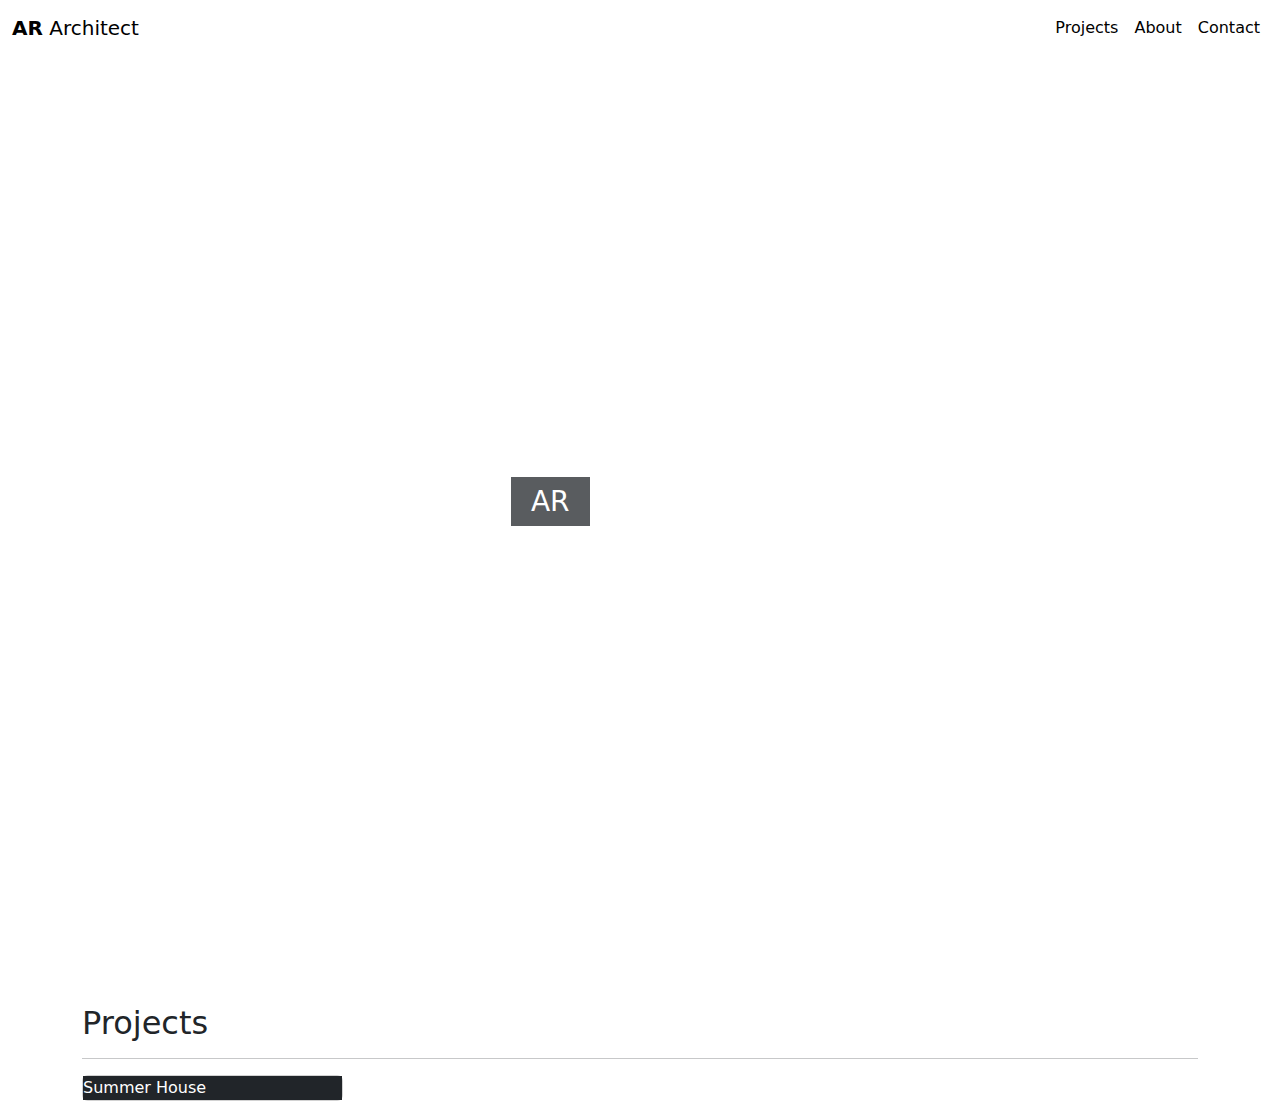
==== The Architecture/index.html @ c08d412b "bg-dark and text-white" ====
<!DOCTYPE html>
<html lang="en">
<head>
    <meta charset="UTF-8">
    <meta http-equiv="X-UA-Compatible" content="IE=edge">
    <meta name="viewport" content="width=device-width, initial-scale=1.0">
    <!-- Bootstrap CSS -->
    <link rel="stylesheet" href="https://cdn.jsdelivr.net/npm/bootstrap@5.2.2/dist/css/bootstrap.min.css">
    <!-- Custom CSS -->
    <link rel="stylesheet" href="styles/style.css">
    <!-- Title -->
    <title>Architect</title>
</head>
<body>
    <!-- Header -->
    <header>
        <!-- Navbar -->
        <nav class="navbar navbar-expand-lg">
            <div class="container-fluid">
              <a class="navbar-brand" href="#"><b>AR</b> Architect</a>
              <div class="collapse navbar-collapse" id="navbarSupportedContent">
                <ul class="navbar-nav ms-auto mb-2 mb-lg-0">
                  <li class="nav-item">
                    <a class="nav-link " aria-current="page" href="#">Projects</a>
                  </li>
                  <li class="nav-item">
                    <a class="nav-link" href="#">About</a>
                  </li>
                  <li class="nav-item">
                    <a class="nav-link">Contact</a>
                  </li>
                </ul>
             
              </div>
            </div>
          </nav>
    </header>
    <!-- Main -->
    <main>
        <!-- Hero Section -->
        <div id="heroSection" class="d-flex align-items-center">
          <div class="container-fluid">
            <div class="row">
              <div class="col">
                <h3 class="text-center text-white"><span class="bg-dark bg-opacity-75" id="br-text">AR</span> <span class="text">Architect</span></h3>
              </div>
            </div>
          </div>
        </div>
            <!-- Projects -->
            <div id="projects">
            <div class="container">
              <div class="row">
                <div class="col mt-5">
                  <h2 >Projects</h2>
                  <hr>
                </div>
              </div>
          <div class="row">
            <div class="col-12 col-md-6 col-lg-3">
              <div class="card">
                <span class="bg-dark text-white ">Summer House</span>
                <img src="assets/images/house5.jpg" alt="" srcset="">
              </div>
            </div>
          </div>


            
            
            
          </div>
            </div>
            <!-- About -->
            <div id="about">

            </div>
    </main>
    <!-- Footer -->
    <footer>
        <!-- Form -->
        <form action="">

        </form>
    </footer>



    <!-- Bootstrap JS -->
    <script src="https://cdn.jsdelivr.net/npm/bootstrap@5.2.2/dist/js/bootstrap.bundle.min.js"></script>
</body>
</html>
---- The Architecture/styles/style.css ----
.collapse a {
    color: black !important;
}
#heroSection {
    background-image: url(../assets/images/architect.jpg);
    min-height: 100vh;
    background-repeat: no-repeat;
    background-size: cover;
    background-position: bottom;
}
.text {
    letter-spacing: 5px;
}
#br-text {
    padding: 8px 20px;
}
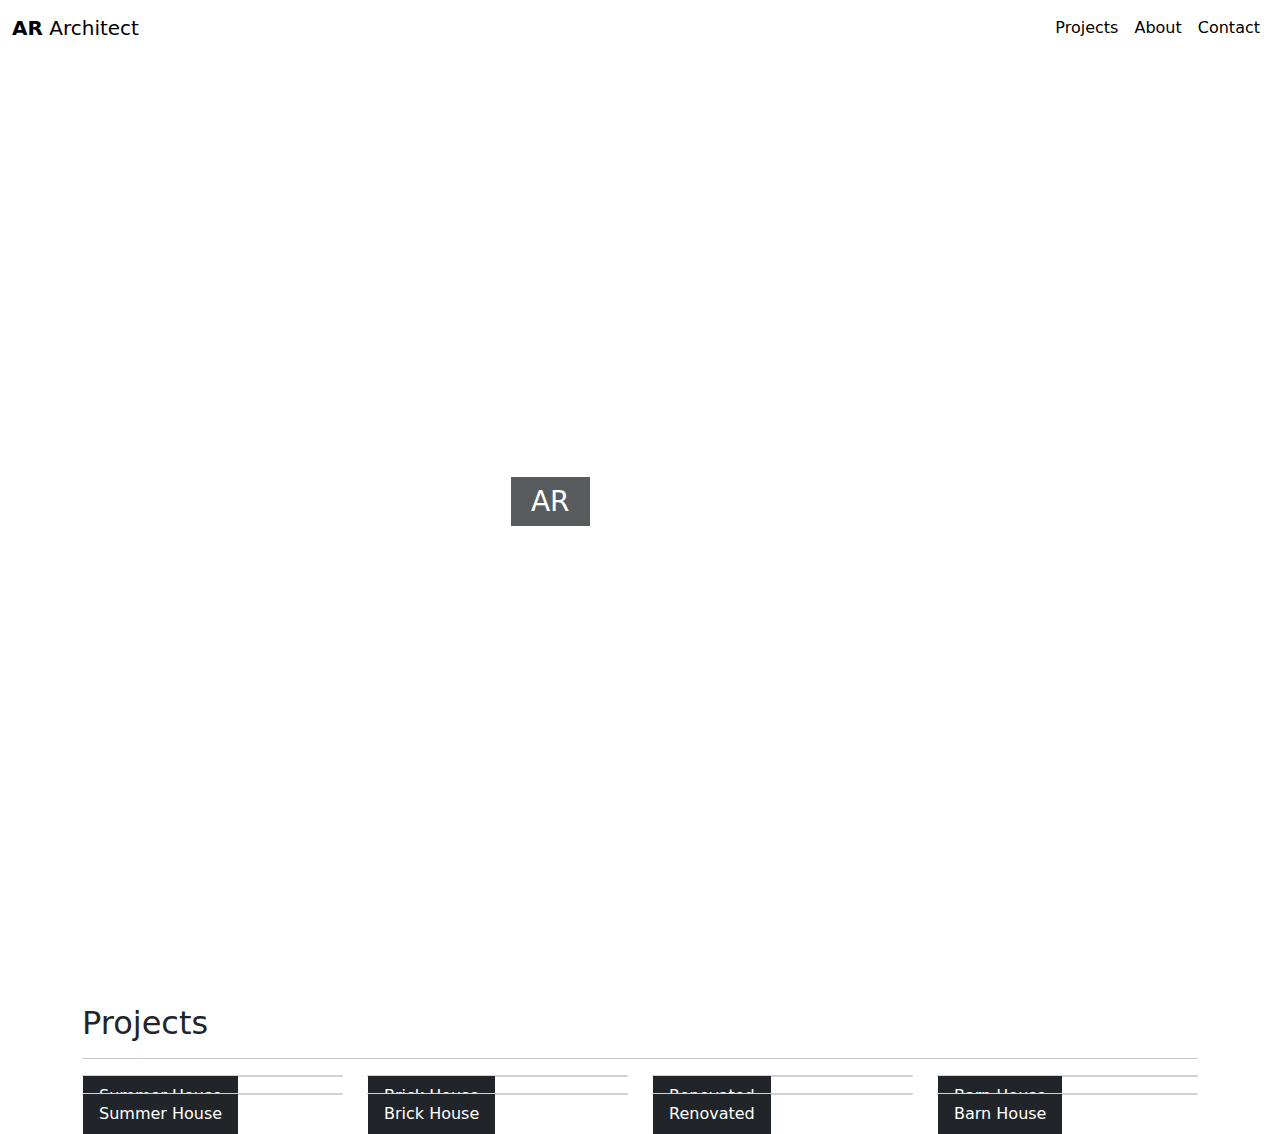
==== commit 9519964a: "8th card" ====
--- a/The Architecture/index.html
+++ b/The Architecture/index.html
@@ -59,8 +59,54 @@
           <div class="row">
             <div class="col-12 col-md-6 col-lg-3">
               <div class="card">
-                <span class="bg-dark text-white ">Summer House</span>
+                <span class="bg-dark text-white position-absolute py-2 px-3">Summer House</span>
                 <img src="assets/images/house5.jpg" alt="" srcset="">
+              </div>
+            </div>
+            <div class="col-12 col-md-6 col-lg-3">
+              <div class="card">
+                <span class="bg-dark text-white position-absolute py-2 px-3">Brick House</span>
+                <img src="assets/images/house2 (1).jpg" alt="" srcset="">
+              </div>
+            </div>
+            <div class="col-12 col-md-6 col-lg-3">
+              <div class="card">
+                <span class="bg-dark text-white position-absolute py-2 px-3">
+                  Renovated</span>
+                <img src="assets/images/house3.jpg" alt="" srcset="">
+              </div>
+            </div>
+            <div class="col-12 col-md-6 col-lg-3">
+              <div class="card">
+                <span class="bg-dark text-white position-absolute py-2 px-3">Barn House</span>
+                <img src="assets/images/house5.jpg" alt="" srcset="">
+              </div>
+            </div>
+          </div>
+          <div class="row mt-3">
+            <div class="col-12 col-md-6 col-lg-3">
+              <div class="card">
+                <span class="bg-dark text-white position-absolute py-2 px-3">Summer House</span>
+                <img src="assets/images/house2 (1).jpg" alt="" srcset="">
+              </div>
+            </div>
+            <div class="col-12 col-md-6 col-lg-3">
+              <div class="card">
+                <span class="bg-dark text-white position-absolute py-2 px-3">Brick House</span>
+                <img src="assets/images/house5 (1).jpg" alt="" srcset="">
+              </div>
+            </div>
+            <div class="col-12 col-md-6 col-lg-3">
+              <div class="card">
+                <span class="bg-dark text-white position-absolute py-2 px-3">
+                  Renovated</span>
+                <img src="assets/images/house4 (1).jpg" alt="" srcset="">
+              </div>
+            </div>
+            <div class="col-12 col-md-6 col-lg-3">
+              <div class="card">
+                <span class="bg-dark text-white position-absolute py-2 px-3">Barn House</span>
+                <img src="assets/images/house3 (1).jpg" alt="" srcset="">
               </div>
             </div>
           </div>
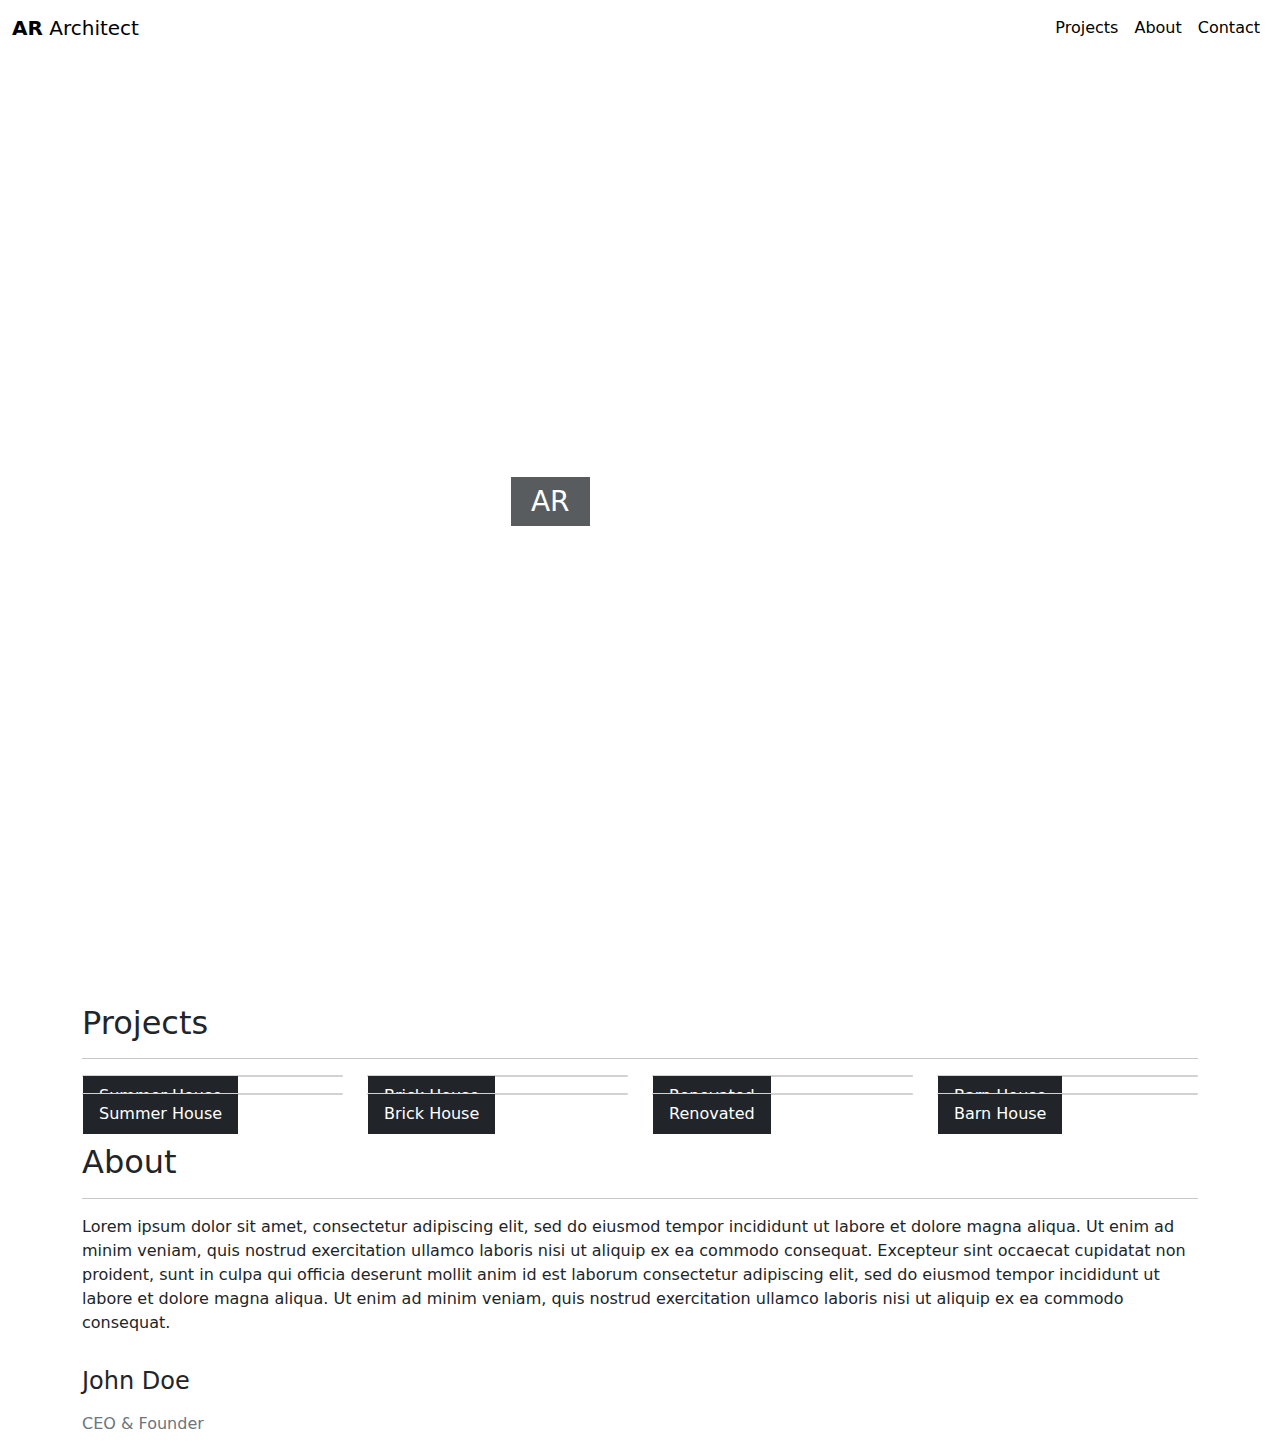
==== commit 4b1cd1b4: "text-secondary,  designation" ====
--- a/The Architecture/index.html
+++ b/The Architecture/index.html
@@ -110,16 +110,34 @@
               </div>
             </div>
           </div>
-
-
-            
-            
-            
           </div>
             </div>
             <!-- About -->
             <div id="about">
+              <div class="container">
+                <div class="row">
+                  <div class="col mt-5">
+                    <h2 >About</h2>
+                    <hr>
+                    <p>Lorem ipsum dolor sit amet, consectetur adipiscing elit, sed do eiusmod tempor incididunt ut labore et dolore magna aliqua. Ut enim ad minim veniam, quis nostrud exercitation ullamco laboris nisi ut aliquip ex ea commodo consequat. Excepteur sint occaecat cupidatat non proident, sunt in culpa qui officia deserunt mollit anim id est laborum consectetur adipiscing elit, sed do eiusmod tempor incididunt ut labore et dolore magna aliqua. Ut enim ad minim veniam, quis nostrud exercitation ullamco laboris nisi ut aliquip ex ea commodo consequat.</p>
+                  </div>
+                </div>
+              <div class="row">
+                <div class="col-12 col-md-6 col-lg-3">
+                  <div class="card border-0">
+                    <img src="assets/images/team2.jpg" alt="" srcset="">
+                    <h4 class="my-3">John Doe</h4>
+                    <p class="text-secondary">CEO & Founder</p>
+                  </div>
+                </div>
+              </div>
+                
 
+
+
+
+
+                </div>
             </div>
     </main>
     <!-- Footer -->
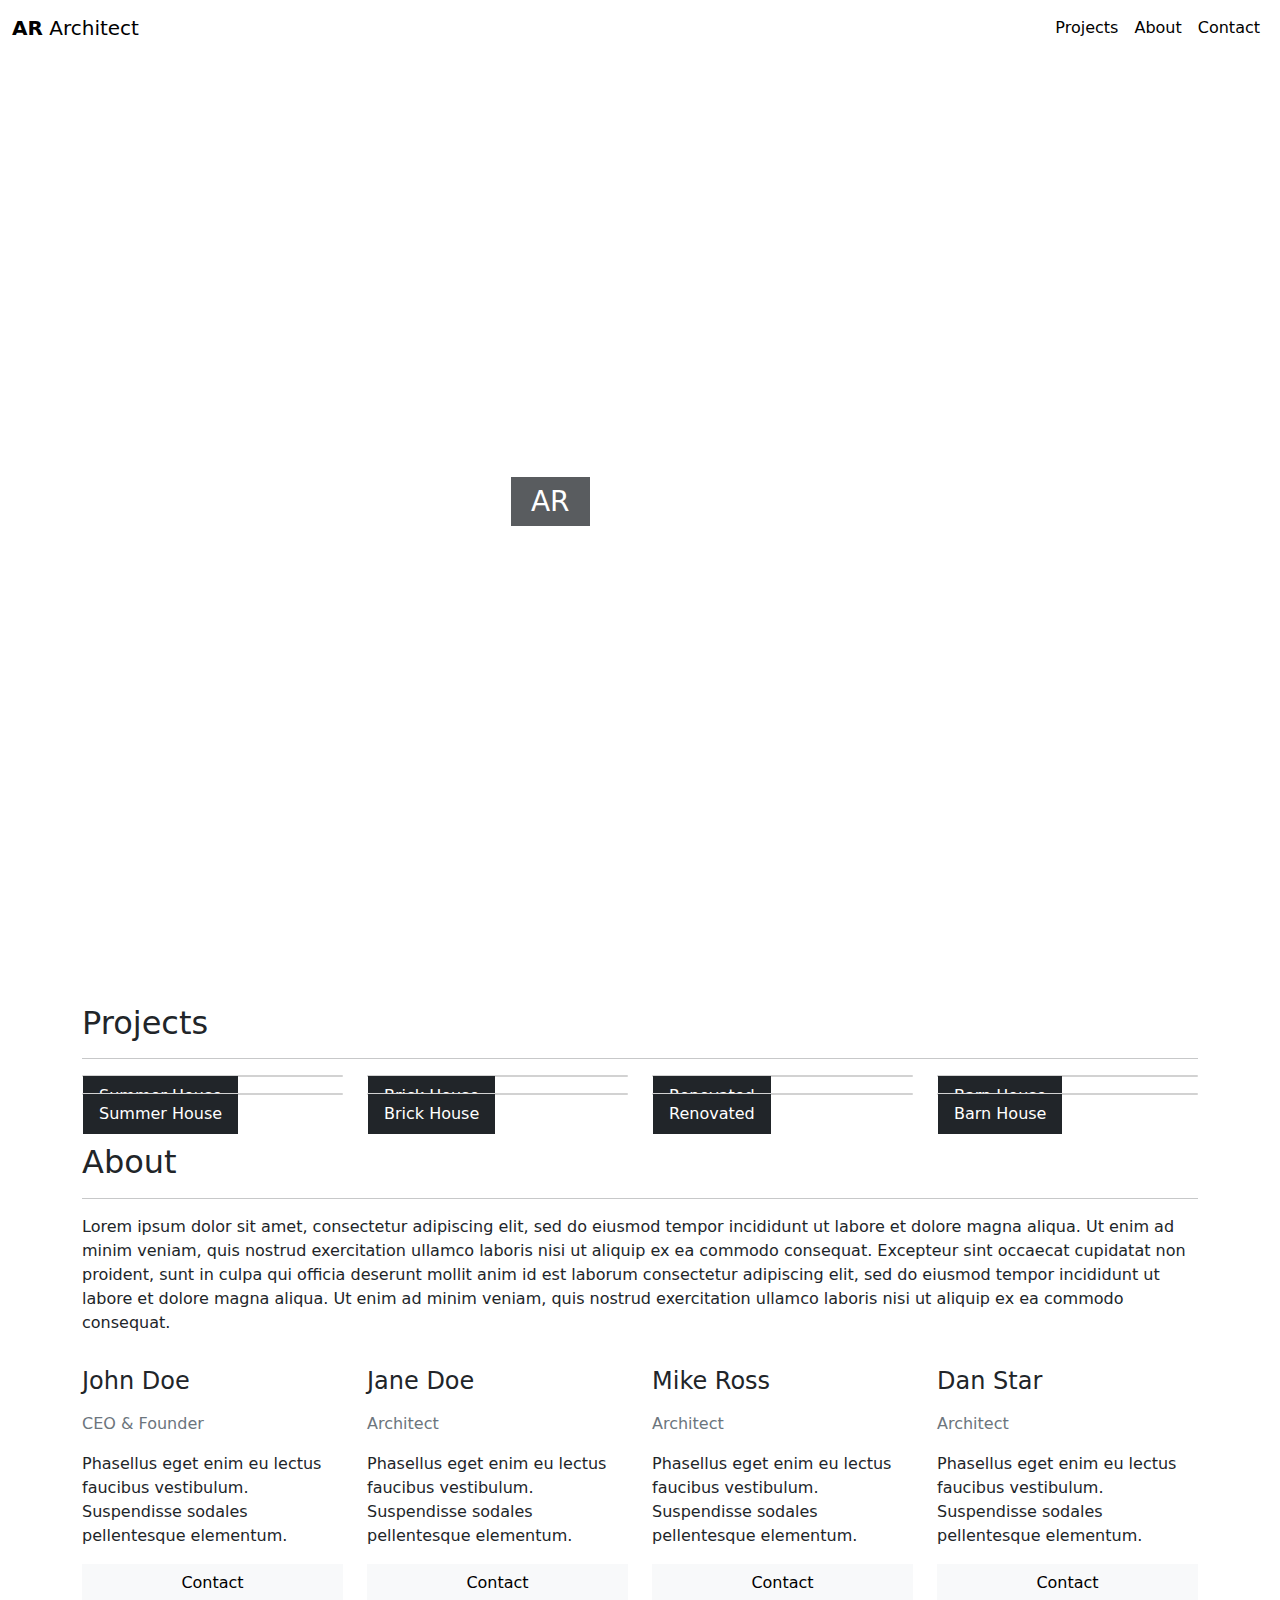
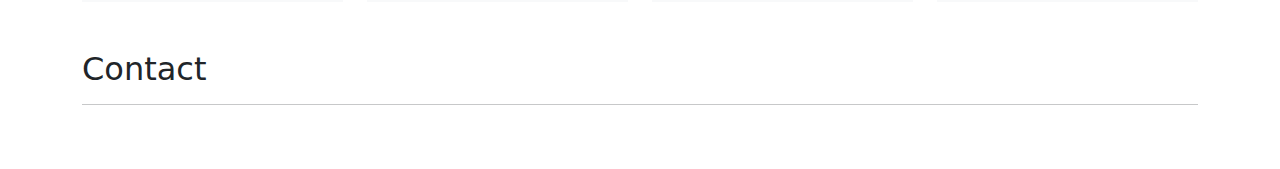
==== commit ca4f5bdd: "Contact section and hr" ====
--- a/The Architecture/index.html
+++ b/The Architecture/index.html
@@ -126,22 +126,53 @@
                 <div class="col-12 col-md-6 col-lg-3">
                   <div class="card border-0">
                     <img src="assets/images/team2.jpg" alt="" srcset="">
-                    <h4 class="my-3">John Doe</h4>
-                    <p class="text-secondary">CEO & Founder</p>
+                    <h4 class="my-3 mb-0">John Doe</h4>
+                    <p class="text-secondary my-3 mb-0">CEO & Founder</p>
+                    <p class="my-3">Phasellus eget enim eu lectus faucibus vestibulum. Suspendisse sodales pellentesque elementum.</p>
+                    <button class="btn btn-light"> Contact</button>
+                  </div>
+                </div>
+                <div class="col-12 col-md-6 col-lg-3">
+                  <div class="card border-0">
+                    <img src="assets/images/team1.jpg" alt="" srcset="">
+                    <h4 class="my-3 mb-0">Jane Doe</h4>
+                    <p class="text-secondary my-3 mb-0">Architect</p>
+                    <p class="my-3">Phasellus eget enim eu lectus faucibus vestibulum. Suspendisse sodales pellentesque elementum.</p>
+                    <button class="btn btn-light"> Contact</button>
+                  </div>
+                </div>
+                <div class="col-12 col-md-6 col-lg-3">
+                  <div class="card border-0">
+                    <img src="assets/images/team3.jpg" alt="" srcset="">
+                    <h4 class="my-3 mb-0">Mike Ross</h4>
+                    <p class="text-secondary my-3 mb-0">Architect</p>
+                    <p class="my-3">Phasellus eget enim eu lectus faucibus vestibulum. Suspendisse sodales pellentesque elementum.</p>
+                    <button class="btn btn-light"> Contact</button>
+                  </div>
+                </div>
+                <div class="col-12 col-md-6 col-lg-3">
+                  <div class="card border-0">
+                    <img src="assets/images/team4.jpg" alt="" srcset="">
+                    <h4 class="my-3 mb-0">Dan Star</h4>
+                    <p class="text-secondary my-3 mb-0">Architect</p>
+                    <p class="my-3">Phasellus eget enim eu lectus faucibus vestibulum. Suspendisse sodales pellentesque elementum.</p>
+                    <button class="btn btn-light"> Contact</button>
                   </div>
                 </div>
               </div>
-                
-
-
-
-
-
                 </div>
             </div>
     </main>
     <!-- Footer -->
     <footer>
+      <div class="container">
+        <div class="row">
+          <div class="col my-5">
+            <h2>Contact</h2>
+            <hr>
+          </div>
+        </div>
+      </div>
         <!-- Form -->
         <form action="">
 
--- a/The Architecture/styles/style.css
+++ b/The Architecture/styles/style.css
@@ -14,3 +14,6 @@
 #br-text {
     padding: 8px 20px;
 }
+.btn {
+    border-radius: 0%;
+}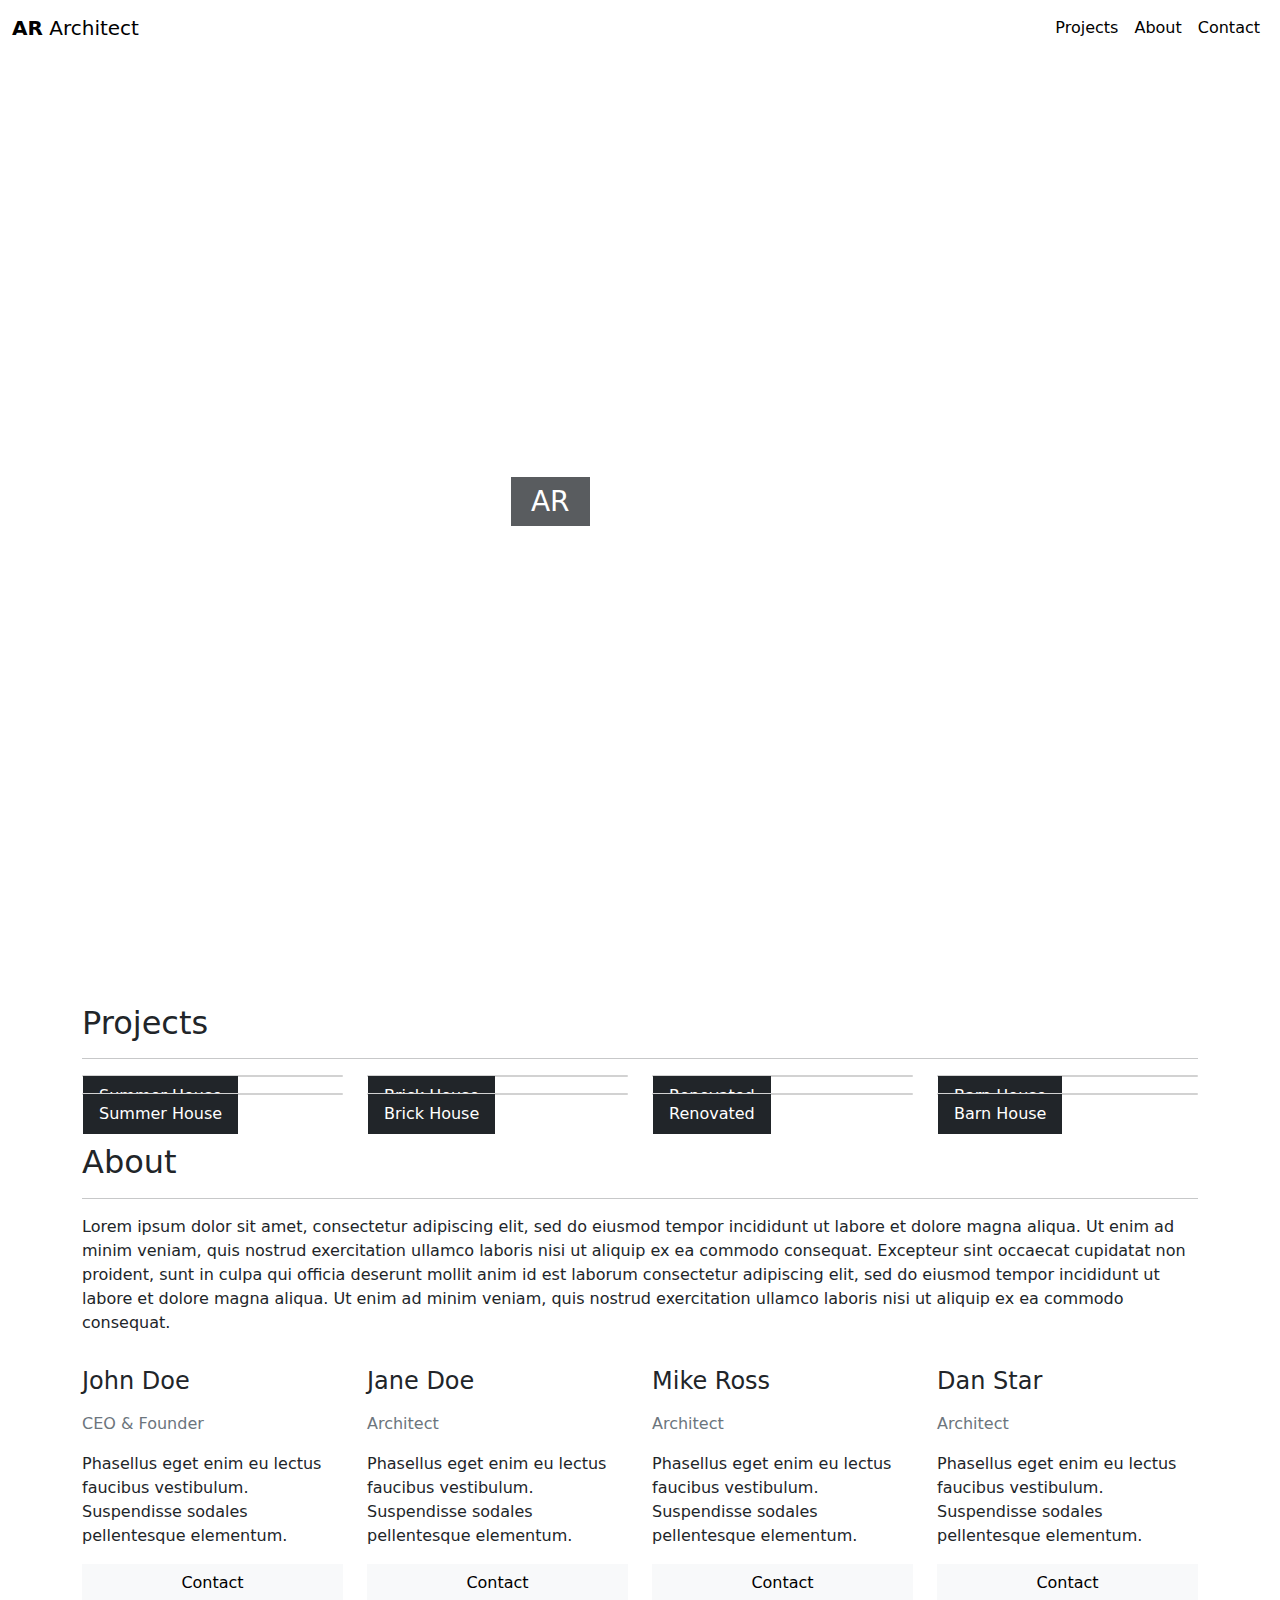
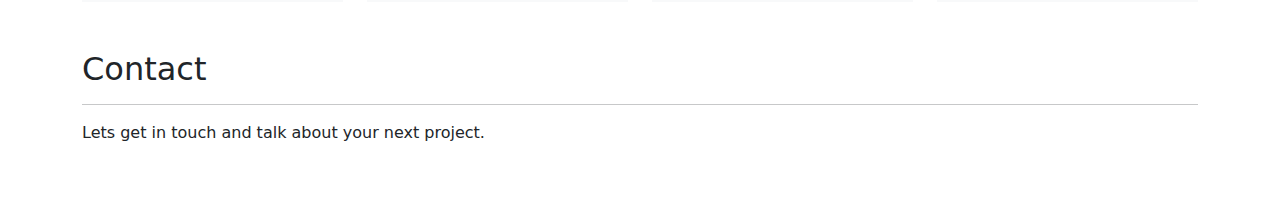
==== commit 1127440d: "description" ====
--- a/The Architecture/index.html
+++ b/The Architecture/index.html
@@ -170,6 +170,7 @@
           <div class="col my-5">
             <h2>Contact</h2>
             <hr>
+            <p>Lets get in touch and talk about your next project.</p>
           </div>
         </div>
       </div>
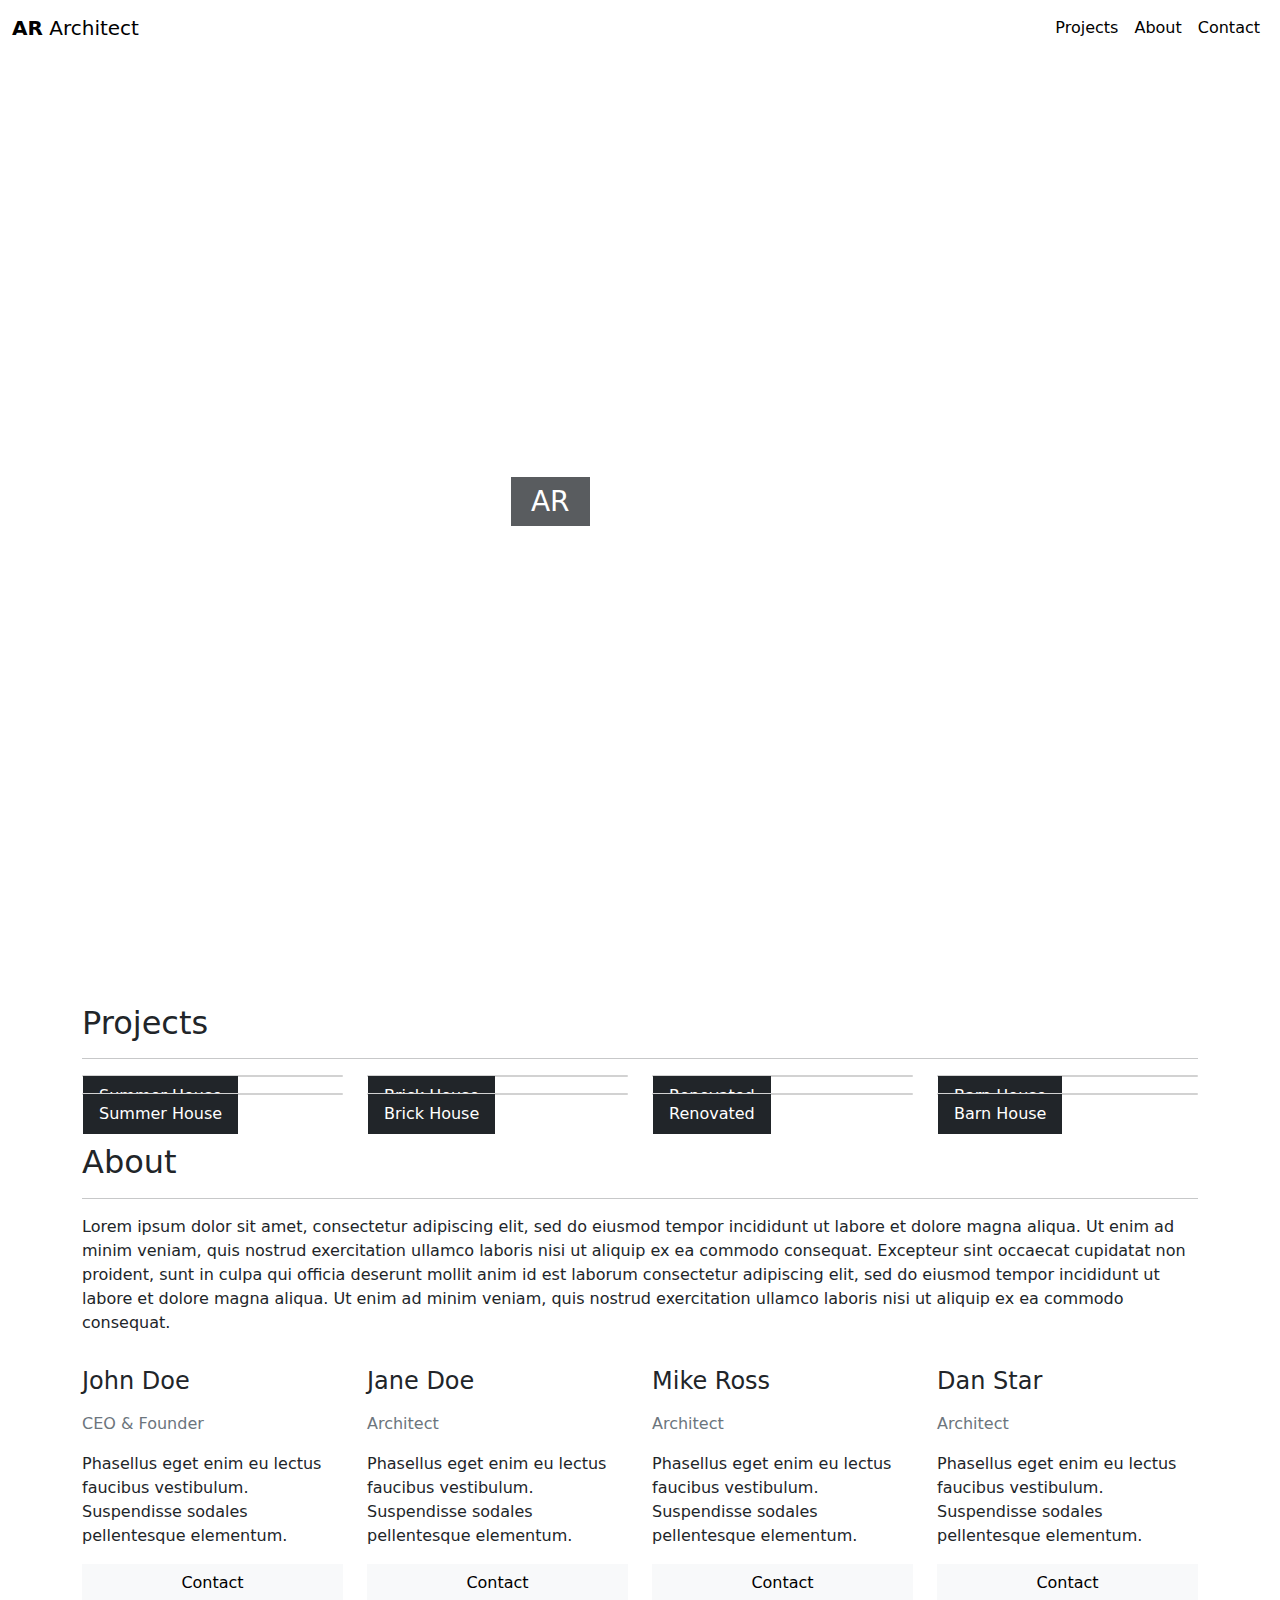
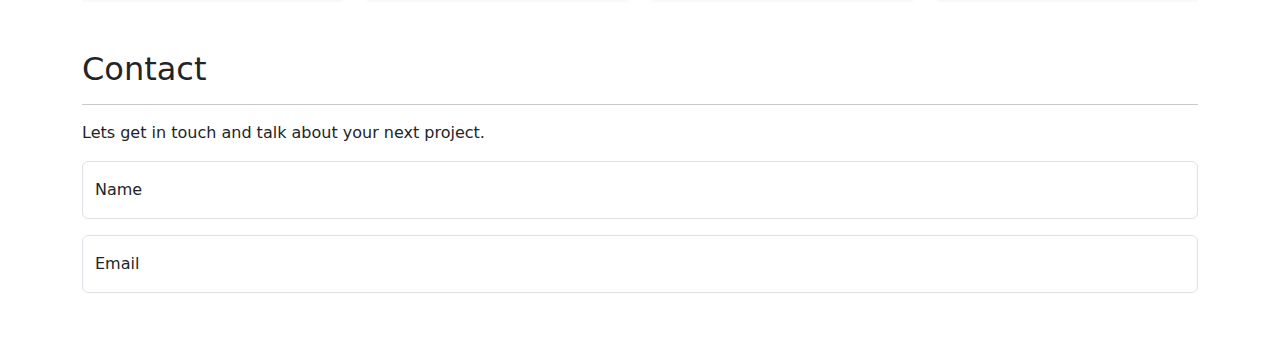
==== commit 06676d3f: "form , Name and Email" ====
--- a/The Architecture/index.html
+++ b/The Architecture/index.html
@@ -165,19 +165,25 @@
     </main>
     <!-- Footer -->
     <footer>
+      <!-- Form -->
       <div class="container">
         <div class="row">
           <div class="col my-5">
             <h2>Contact</h2>
             <hr>
             <p>Lets get in touch and talk about your next project.</p>
+            <div class="form-floating mb-3">
+              <input type="text" class="form-control" id="floatingInput" placeholder="Name">
+              <label for="floatingInput">Name</label>
+            </div>
+            <div class="form-floating mb-3">
+              <input type="email" class="form-control" id="floatingInput" placeholder="name@example.com">
+              <label for="floatingInput">Email</label>
+            </div>
+           
           </div>
         </div>
       </div>
-        <!-- Form -->
-        <form action="">
-
-        </form>
     </footer>
 
 
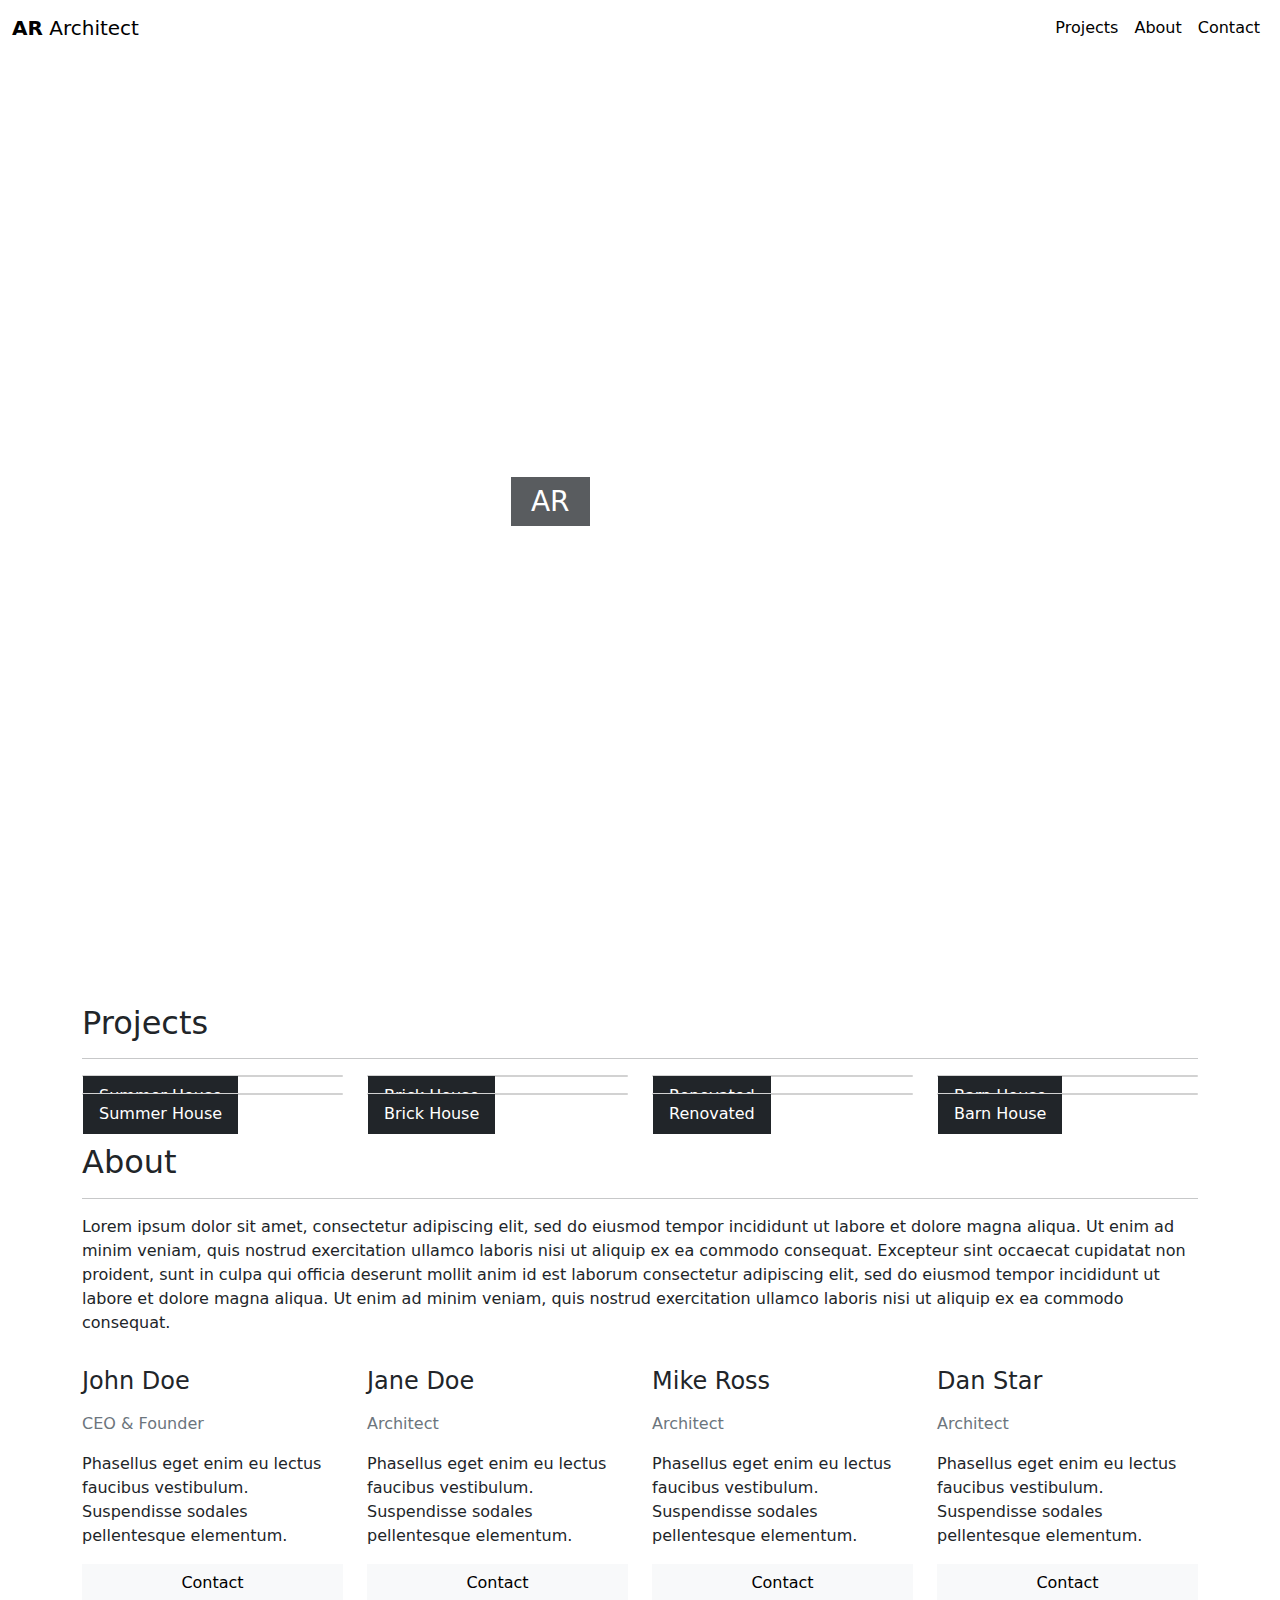
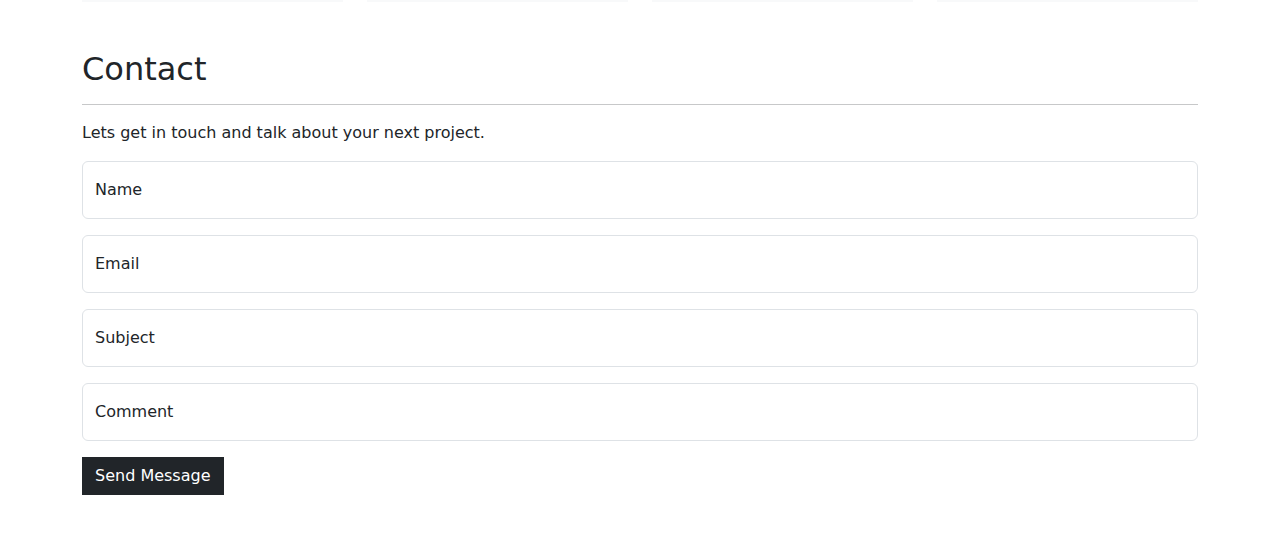
==== commit bf660bac: "button" ====
--- a/The Architecture/index.html
+++ b/The Architecture/index.html
@@ -180,7 +180,15 @@
               <input type="email" class="form-control" id="floatingInput" placeholder="name@example.com">
               <label for="floatingInput">Email</label>
             </div>
-           
+            <div class="form-floating mb-3">
+              <input type="text" class="form-control" id="floatingInput" placeholder="Subject">
+              <label for="floatingInput">Subject</label>
+            </div>
+            <div class="form-floating mb-3">
+              <input type="text" class="form-control" id="floatingInput" placeholder="Comment">
+              <label for="floatingInput">Comment</label>
+            </div>
+           <button class="btn btn-dark">Send Message</button>
           </div>
         </div>
       </div>
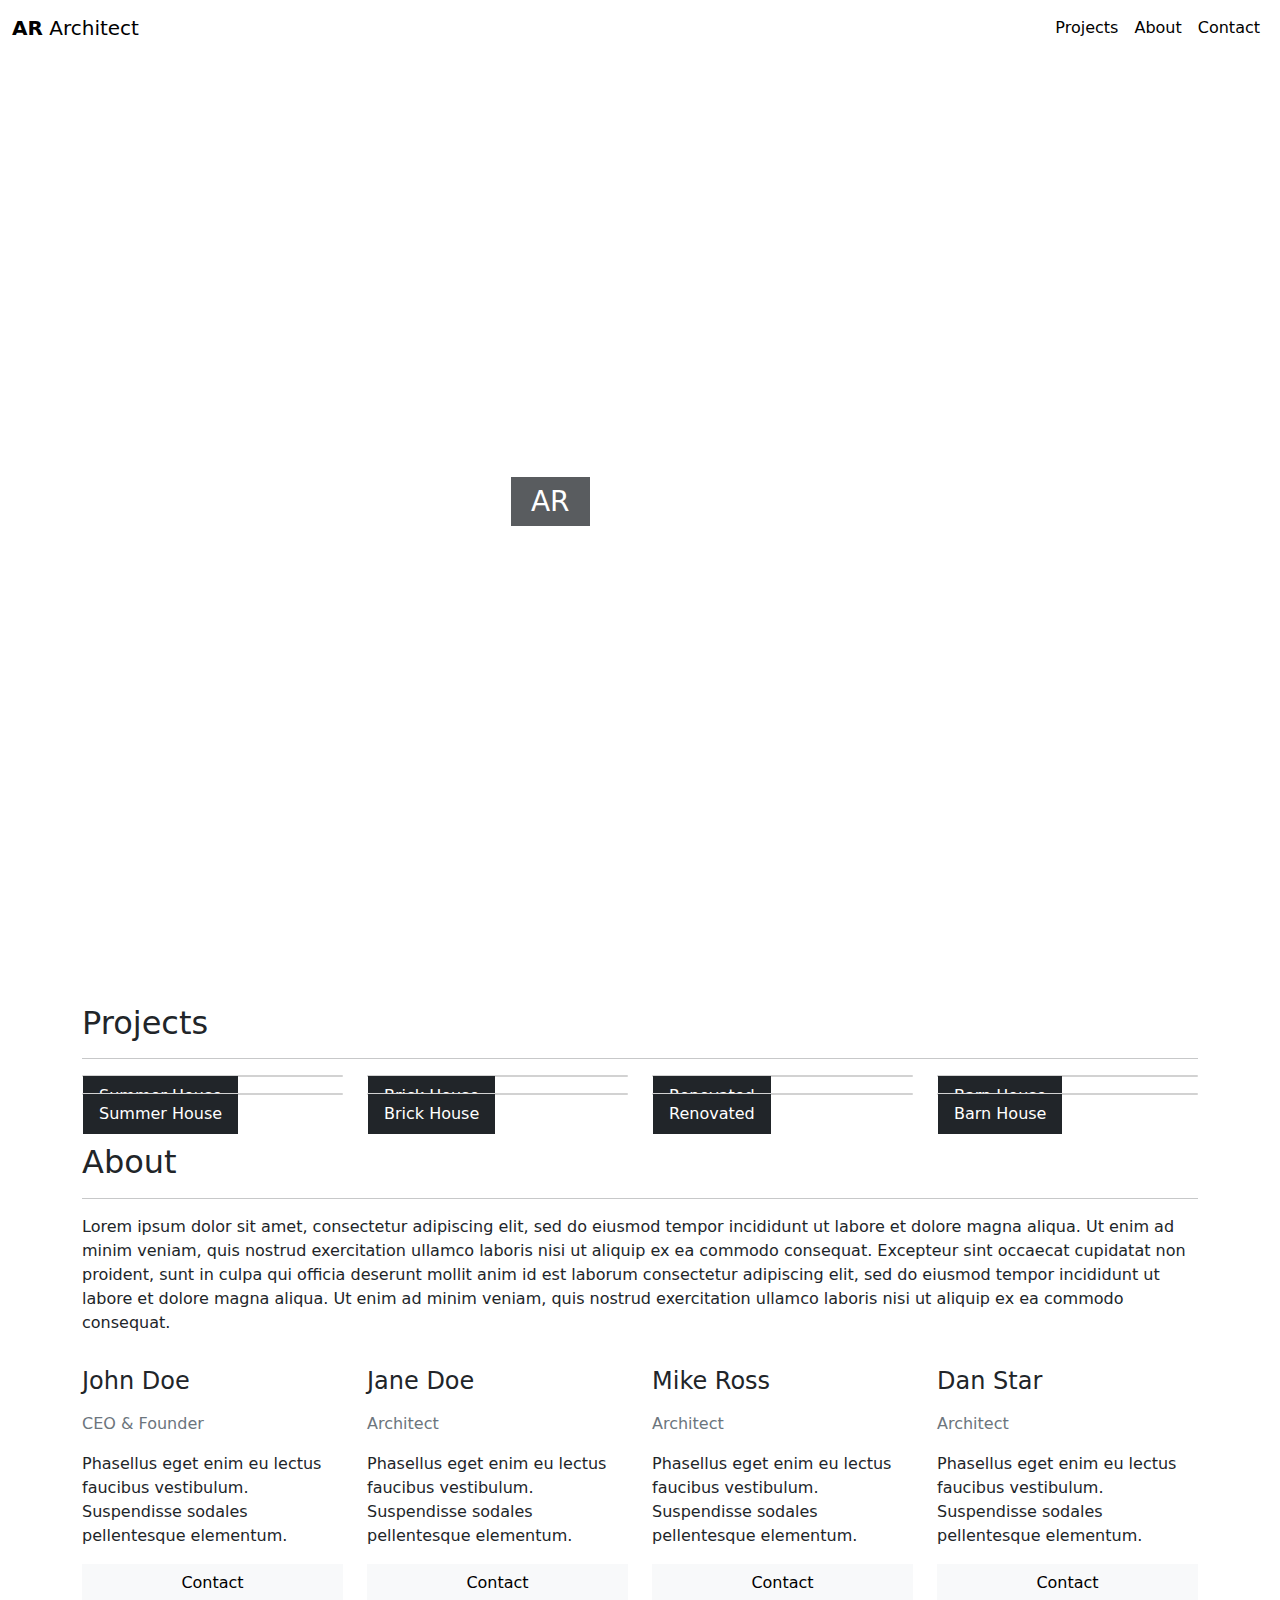
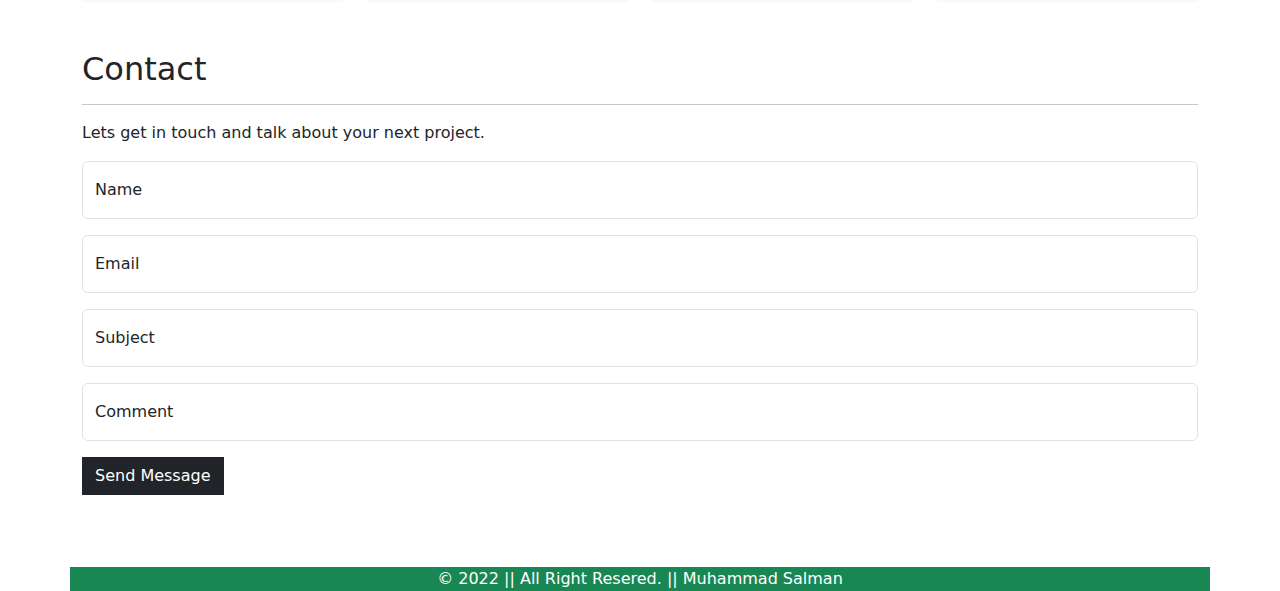
==== commit ac9dcfda: "alert" ====
--- a/The Architecture/index.html
+++ b/The Architecture/index.html
@@ -188,15 +188,17 @@
               <input type="text" class="form-control" id="floatingInput" placeholder="Comment">
               <label for="floatingInput">Comment</label>
             </div>
-           <button class="btn btn-dark">Send Message</button>
-          </div>
+           <button class="btn btn-dark" id="sndMessage">Send Message</button>
+          </div>
+          <!-- Map Image -->
+          <img src="assets/images/map.jpg" alt="" srcset="">
+          <p class="mb-0 text-white bg-success text-center my-4">&copy; 2022 || All Right Resered. || Muhammad Salman</p>
         </div>
       </div>
     </footer>
-
-
-
     <!-- Bootstrap JS -->
     <script src="https://cdn.jsdelivr.net/npm/bootstrap@5.2.2/dist/js/bootstrap.bundle.min.js"></script>
+    <!-- Custom JS -->
+    <script src="javascript/script.js"></script>
 </body>
 </html>